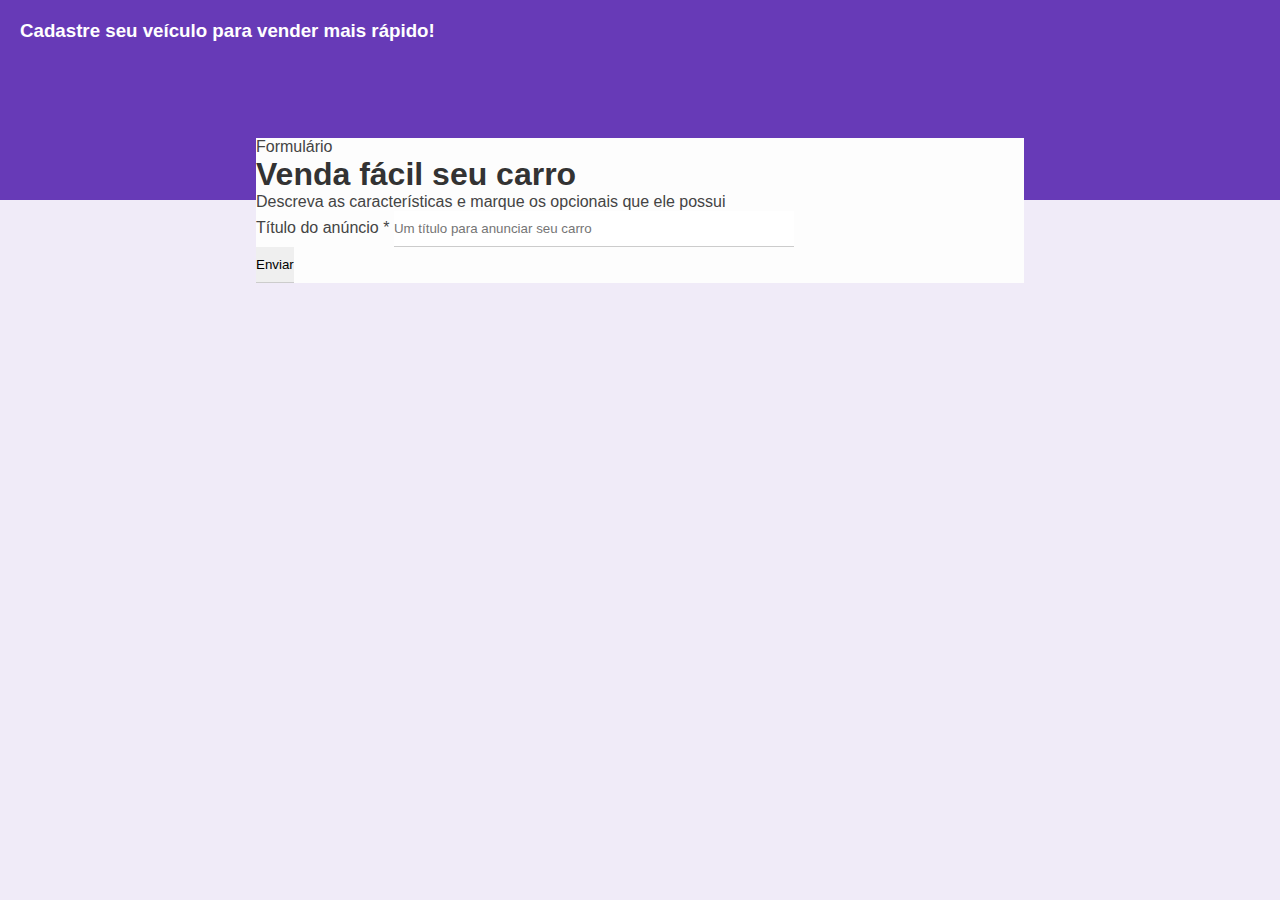
==== Projetos/2 - formulario/index.html @ 8fb5207c "Início da estilização (CSS)" ====
<!DOCTYPE html>
<html lang="en">
    <head>
        <meta charset="UTF-8">
        <meta http-equiv="X-UA-Compatible" content="IE=edge">
        <meta name="viewport" content="width=device-width, initial-scale=1.0">
        <title>Venda seu carro</title>
        <link rel="stylesheet" href="css/style.css">
    </head>
    <body>
        <div class="container">
            <div class="header">
                <h3>Cadastre seu veículo para vender mais rápido!</h3>
            </div>
            <div class="form-container">
                <div class="form-header">
                    <p>Formulário</p>
                </div>
                <div class="form-body">
                    <h1 class="form-title">Venda fácil seu carro</h1>
                    <p>Descreva as características e marque os opcionais que ele possui</p>
                    <form>
                        <div class="box-input">
                            <label for="title">Título do anúncio <span class="required-field">*</span></label>
                            <input type="text" name="title" id="title" class="block" placeholder="Um título para anunciar seu carro" minlength="1" maxlength="30" required>
                        </div>
                        <input type="submit" value="Enviar">
                    </form>
                </div>
            </div>
        </div>
    </body>
</html>
---- Projetos/2 - formulario/css/style.css ----
/* reset */
*{
    margin: 0;
    padding: 0;
    font-family: Arial, Helvetica, sans-serif;
}

body {
    background-color: #F0EBF8;
}

h1, h2, h3, h4, h5 {
    color: #333;
}

p, label {
    color: #444;
}

input {
    border: none;
    border-bottom: 1px solid #CCC;
    padding: 10px 0;
}

input[type="text"], 
input[type="number"], 
input[type="date"], 
input[type="file"] {
    width: 400px;
}

/* page header */
.header {
    height: 160px;
    padding: 20px;
    background-color: #673AB7;
}

.header h3 {
    color: #FFF;
    margin-top: 0;
}

/* form container */    
.form-container {
    background-color: #FDFDFD;
    width: 60%;
    margin: 0 auto;
    position: relative;
    top: -62px;
}
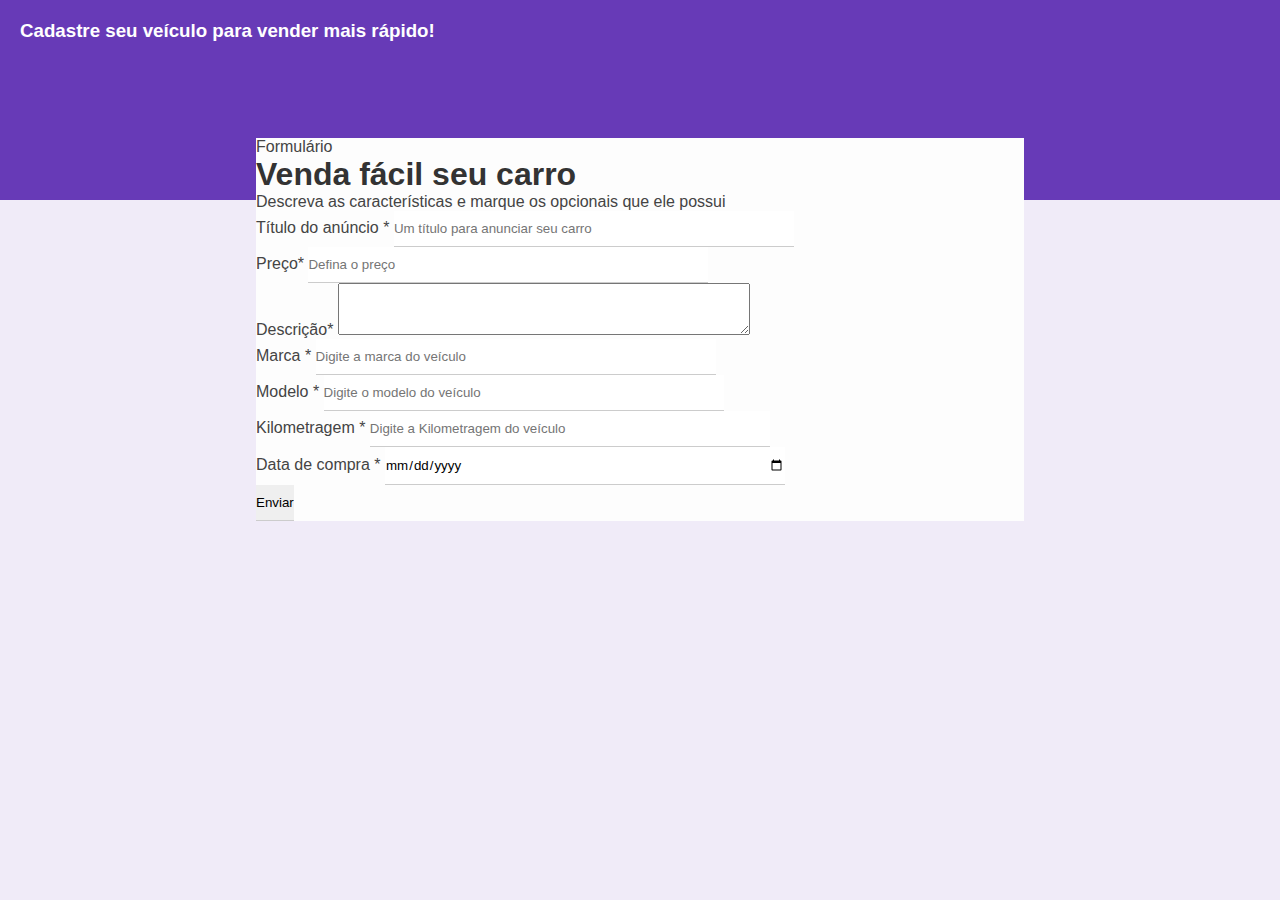
==== commit b906c2f5: "HTML - definindo os inputs" ====
--- a/Projetos/2 - formulario/index.html
+++ b/Projetos/2 - formulario/index.html
@@ -22,7 +22,75 @@
                     <form>
                         <div class="box-input">
                             <label for="title">Título do anúncio <span class="required-field">*</span></label>
-                            <input type="text" name="title" id="title" class="block" placeholder="Um título para anunciar seu carro" minlength="1" maxlength="30" required>
+                            <input 
+                            type="text" 
+                            name="title" 
+                            id="title" 
+                            class="block" 
+                            placeholder="Um título para anunciar seu carro" 
+                            minlength="1" 
+                            maxlength="30" 
+                            required
+                            />
+                        </div>
+                        <div class="box-input">
+                            <label for="price">Preço<span class="required-field">*</span></label>
+                            <input 
+                            type="number" 
+                            name="price" 
+                            id="price" 
+                            class="block" 
+                            placeholder="Defina o preço"  
+                            required
+                            />
+                        </div>
+                        <div class="box-input">
+                            <label for="description">Descrição<span class="required-field">*</span></label>
+                            <textarea 
+                            name="description"
+                            id="description" 
+                            class="block" 
+                            placeholder="Aqui você descreve os detalhes do veículo, por exemplo: se ele tem algum arranhão">
+                            </textarea>
+                        </div>
+                        <div class="box-input">
+                            <label for="brand">Marca <span class="required-field">*</span></label>
+                            <input 
+                            type="text" 
+                            name="brand" 
+                            id="brand" 
+                            class="block" 
+                            placeholder="Digite a marca do veículo" 
+                            required>
+                        </div>
+                        <div class="box-input">
+                            <label for="model">Modelo <span class="required-field">*</span></label>
+                            <input 
+                            type="text" 
+                            name="model" 
+                            id="model" 
+                            class="block" 
+                            placeholder="Digite o modelo do veículo" 
+                            required>
+                        </div>
+                        <div class="box-input">
+                            <label for="mileage"> Kilometragem <span class="required-field">*</span></label>
+                            <input 
+                            type="number" 
+                            name="mileage" 
+                            id="mileage" 
+                            class="block" 
+                            placeholder="Digite a Kilometragem do veículo" 
+                            required>
+                        </div>
+                        <div class="box-input">
+                            <label for="purchase_date"> Data de compra <span class="required-field">*</span></label>
+                            <input 
+                            type="date" 
+                            name="purchase_date" 
+                            id="purchase_date" 
+                            class="block" 
+                            required>
                         </div>
                         <input type="submit" value="Enviar">
                     </form>
--- a/Projetos/2 - formulario/css/style.css
+++ b/Projetos/2 - formulario/css/style.css
@@ -26,8 +26,13 @@
 input[type="text"], 
 input[type="number"], 
 input[type="date"], 
-input[type="file"] {
+input[type="file"],
+textarea {
     width: 400px;
+}
+
+textarea {
+    padding: 10px 5px;
 }
 
 /* page header */
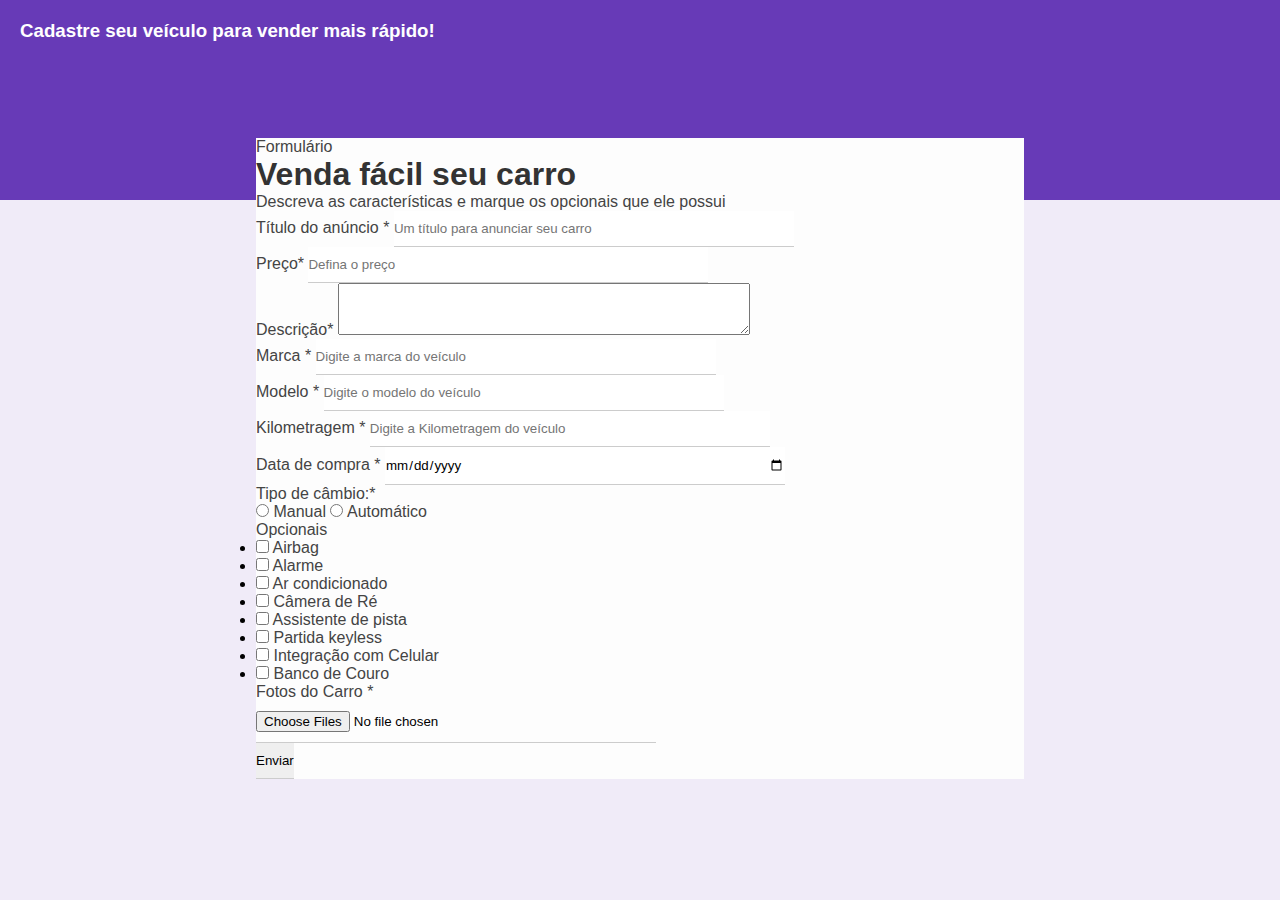
==== commit b6c0c41b: "HTML finalizado (adição de mais inputs)" ====
--- a/Projetos/2 - formulario/index.html
+++ b/Projetos/2 - formulario/index.html
@@ -92,7 +92,107 @@
                             class="block" 
                             required>
                         </div>
-                        <input type="submit" value="Enviar">
+                        <div class="box-input">
+                            <p>Tipo de câmbio:<span class="required-field">*</span></p>
+                            <input type="radio" id="manual" name="gear">
+                            <label for="manual">Manual</label>
+                            <input type="radio" id="automatico" name="gear">
+                            <label for="automatico">Automático</label>
+                        </div>
+                        <div class="optional-box">
+                            <p>Opcionais</p>
+                            <ul class="optional-list">
+                                <li>
+                                    <input 
+                                    type="checkbox" 
+                                    name="optional[]" 
+                                    id="airbag" 
+                                    value="airbag"
+                                    />
+                                    <label for="airbag">Airbag</label>
+                                </li>
+                                <li>
+                                    <input 
+                                    type="checkbox" 
+                                    name="optional[]" 
+                                    id="alarm" 
+                                    value="alarm"
+                                    />
+                                    <label for="alarm">Alarme</label>
+                                </li>
+                                <li>
+                                    <input 
+                                    type="checkbox" 
+                                    name="optional[]" 
+                                    id="ac" 
+                                    value="ac"
+                                    />
+                                    <label for="ac">Ar condicionado</label>
+                                </li>
+                                <li>
+                                    <input 
+                                    type="checkbox" 
+                                    name="optional[]" 
+                                    id="reverse_camera" 
+                                    value="reverse_camera"
+                                    />
+                                    <label for="reverse_camera">Câmera de Ré</label>
+                                </li>
+                            </ul>
+                        </div>
+                        <div class="optional-box">
+                            <ul class="optional-list">
+                                <li>
+                                    <input 
+                                    type="checkbox" 
+                                    name="optional[]" 
+                                    id="lane_assist" 
+                                    value="lane_assist"
+                                    />
+                                    <label for="lane_assist">Assistente de pista</label>
+                                </li>
+                                <li>
+                                    <input 
+                                    type="checkbox" 
+                                    name="optional[]" 
+                                    id="keyless" 
+                                    value="keyless"
+                                    />
+                                    <label for="keyless">Partida keyless</label>
+                                </li>
+                                <li>
+                                    <input 
+                                    type="checkbox" 
+                                    name="optional[]" 
+                                    id="smartphone" 
+                                    value="smartphone"
+                                    />
+                                    <label for="smartphone">Integração com Celular</label>
+                                </li>
+                                <li>
+                                    <input 
+                                    type="checkbox" 
+                                    name="optional[]" 
+                                    id="leather_seat" 
+                                    value="leather_seat"
+                                    />
+                                    <label for="leather_seat">Banco de Couro</label>
+                                </li>
+                            </ul>  
+                        </div>
+                        <div class="box-input">
+                            <p>Fotos do Carro <span class="required-fiel">*</span></p>
+                            <input 
+                            type="file" 
+                            multiple 
+                            accept="image/img, image/png" 
+                            id="images"
+                            name="images"
+                            required
+                            />
+
+                        </div>
+                        <input type="submit" value="Enviar" class="btn-submit">
                     </form>
                 </div>
             </div>
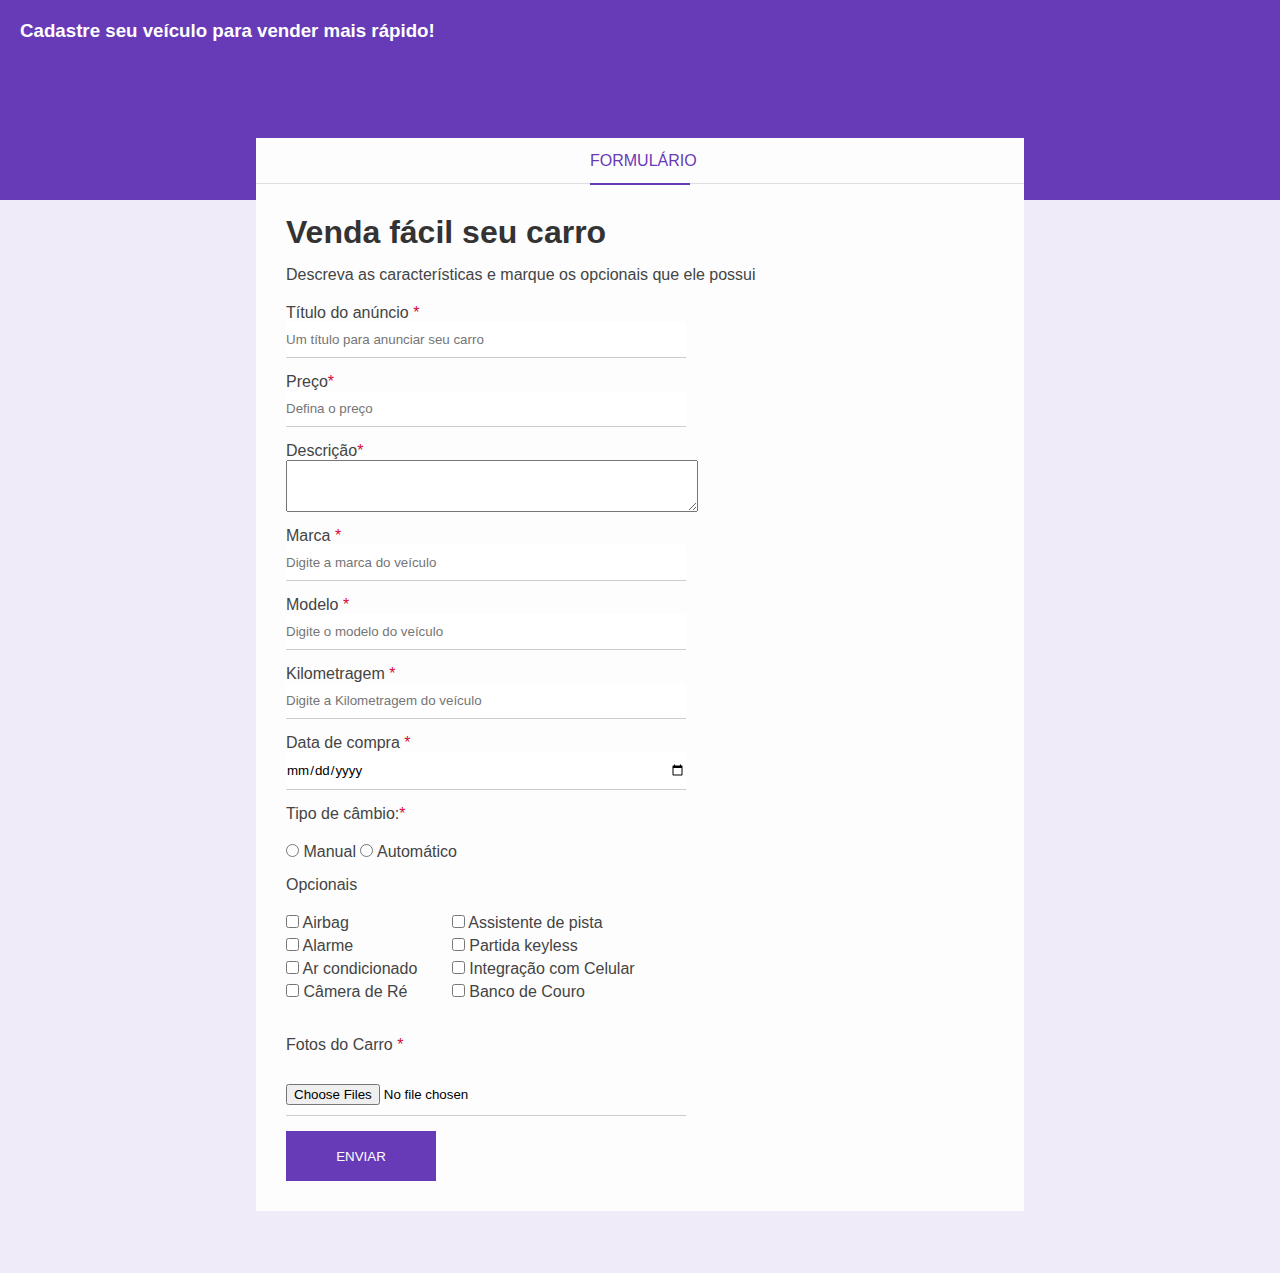
==== commit 27db2095: "CSS finalizado" ====
--- a/Projetos/2 - formulario/index.html
+++ b/Projetos/2 - formulario/index.html
@@ -181,7 +181,7 @@
                             </ul>  
                         </div>
                         <div class="box-input">
-                            <p>Fotos do Carro <span class="required-fiel">*</span></p>
+                            <p>Fotos do Carro <span class="required-field">*</span></p>
                             <input 
                             type="file" 
                             multiple 
@@ -190,7 +190,6 @@
                             name="images"
                             required
                             />
-
                         </div>
                         <input type="submit" value="Enviar" class="btn-submit">
                     </form>
--- a/Projetos/2 - formulario/css/style.css
+++ b/Projetos/2 - formulario/css/style.css
@@ -54,4 +54,77 @@
     margin: 0 auto;
     position: relative;
     top: -62px;
+}
+
+/* form header */
+.form-header {
+    border-bottom: 1px solid #DFDFDF;
+    height: 45px; 
+}
+
+.form-header p {
+    color: #673AB7;
+    border-bottom: 2px solid #673AB7;
+    width: 100px;
+    text-align: center;
+    margin: 0 auto;
+    text-transform: uppercase;
+    height: 45px;
+    line-height: 45px;
+}
+
+/* form body */
+.form-body {
+    padding: 30px;
+}
+
+.form-title {
+    margin-bottom: 15px;
+}
+
+.form-body p {
+    margin-bottom: 20px;
+}
+
+.required-field {
+    color: #D80835;
+}
+
+.box-input {
+    border: 35px;
+}
+
+.block {
+    display: block;
+}
+
+.optional-box {
+    display: inline-block;
+    margin: 0 30px 30px 0;
+}
+
+.optional-list li {
+    list-style: none;
+    margin-bottom: 5px;
+}
+
+.box-input {
+    margin-bottom: 15px;
+}
+
+.btn-submit {
+    background-color: #673AB7;
+    color: #FFF;
+    border: 2px solid transparent;
+    width: 150px;
+    height: 50px;
+    cursor: pointer;
+    text-transform: uppercase;
+    transition: .5s;
+}
+
+.btn-submit:hover {
+    background-color: #FFF;
+    border-color: #673AB7;
+    color: #673AB7;
 }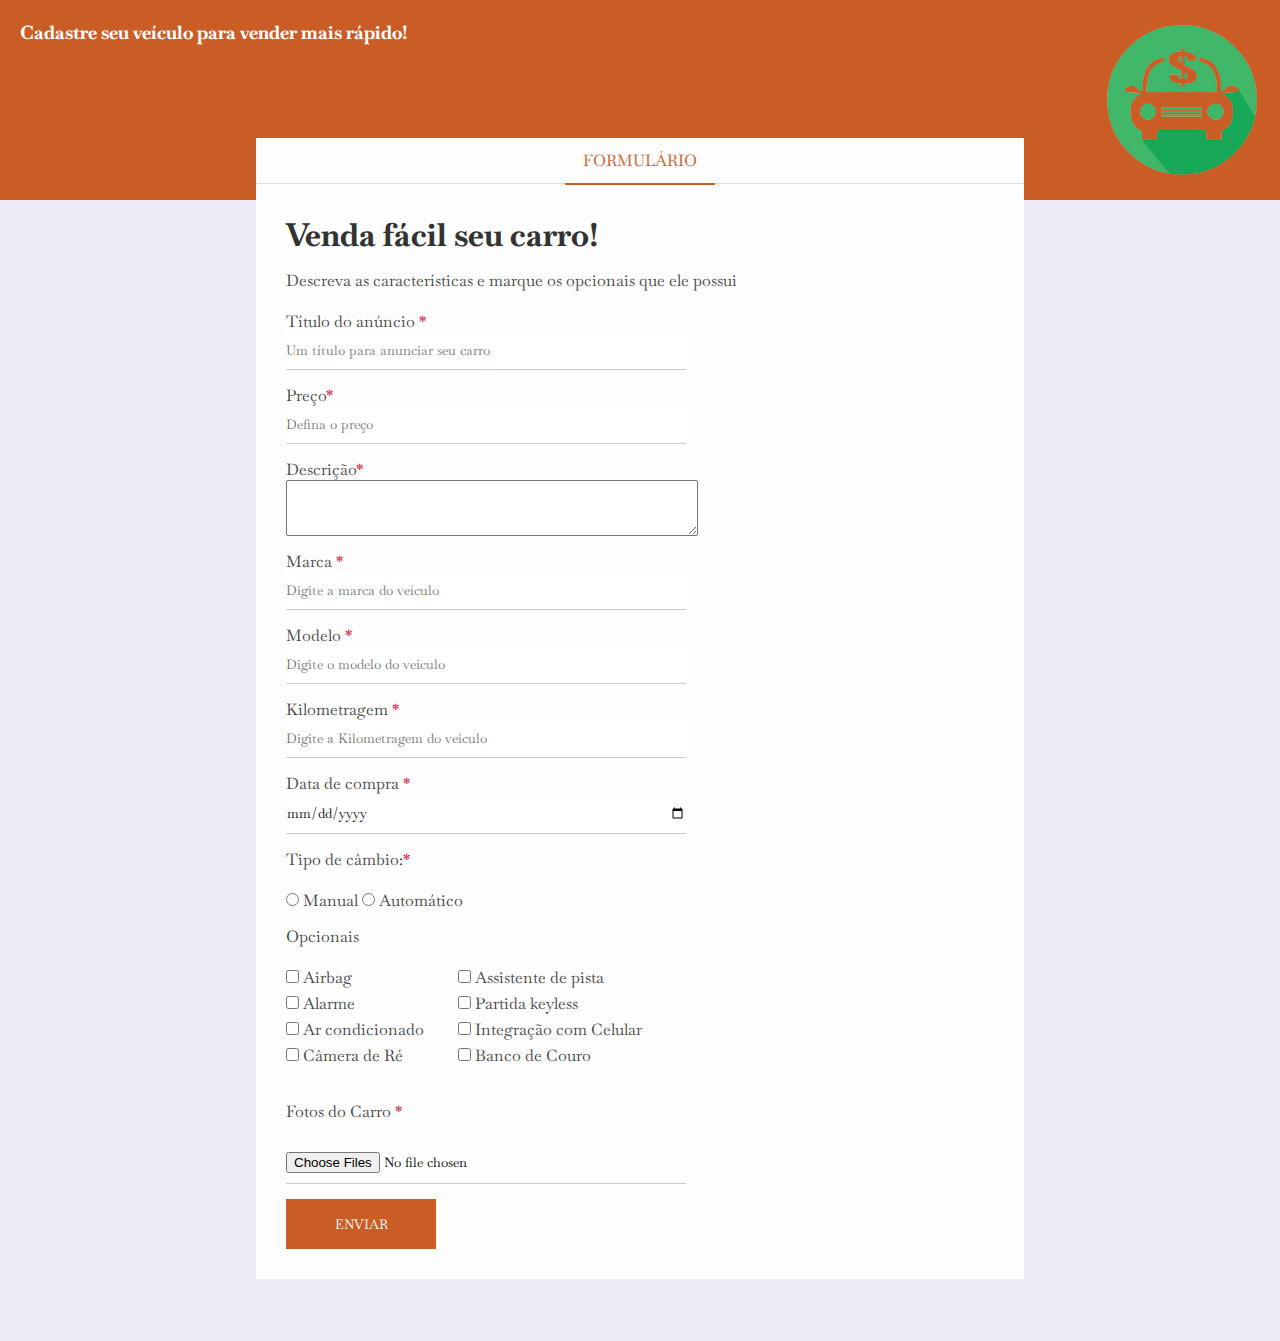
==== commit 0bfb4a9c: "Organização das pastas" ====
--- a/Projetos/2 - formulario/index.html
+++ b/Projetos/2 - formulario/index.html
@@ -5,7 +5,8 @@
         <meta http-equiv="X-UA-Compatible" content="IE=edge">
         <meta name="viewport" content="width=device-width, initial-scale=1.0">
         <title>Venda seu carro</title>
-        <link rel="stylesheet" href="css/style.css">
+        <link rel="stylesheet" href="./assets/css/style.css">
+        <link rel="preconnect" href="https://fonts.googleapis.com"><link rel="preconnect" href="https://fonts.gstatic.com" crossorigin><link href="https://fonts.googleapis.com/css2?family=Baskervville&display=swap" rel="stylesheet">
     </head>
     <body>
         <div class="container">
@@ -17,7 +18,7 @@
                     <p>Formulário</p>
                 </div>
                 <div class="form-body">
-                    <h1 class="form-title">Venda fácil seu carro</h1>
+                    <h1 class="form-title">Venda fácil seu carro!</h1>
                     <p>Descreva as características e marque os opcionais que ele possui</p>
                     <form>
                         <div class="box-input">
@@ -49,7 +50,7 @@
                             <textarea 
                             name="description"
                             id="description" 
-                            class="block" 
+                            class="block"
                             placeholder="Aqui você descreve os detalhes do veículo, por exemplo: se ele tem algum arranhão">
                             </textarea>
                         </div>
--- a/Projetos/2 - formulario/assets/css/style.css
+++ b/Projetos/2 - formulario/assets/css/style.css
@@ -0,0 +1,155 @@
+/* reset */
+*{
+    margin: 0;
+    padding: 0;
+    font-family: 'Baskervville', serif;
+}
+
+:root {
+    /* background-color */
+    --body:#F0EBF8;
+    --primary-color:#FDFDFD;
+    --secundary-color: #FFF;
+
+    /* text color */
+    --title: #333;
+    --secundary-text: #444;
+    
+    /* color text and details */
+    --main-color:#ca5c26;
+
+    /* border color */
+    --primary-border: #CCC;
+    --secundary-border:#DFDFDF;
+
+    /* details */
+    --required-field: #D80835;
+}
+
+body {
+    background-color: var(--body);
+}
+
+h1, h2, h3, h4, h5 {
+    color: var(--title);
+}
+
+p, label {
+    color:var(--secundary-text);
+}
+
+input {
+    border: none;
+    border-bottom: 1px solid var(--primary-border);
+    padding: 10px 0;
+}
+
+input[type="text"], 
+input[type="number"], 
+input[type="date"], 
+input[type="file"],
+textarea {
+    width: 400px;
+}
+
+textarea {
+    padding: 10px 5px;
+}
+
+/* page header */
+.header {
+    height: 160px;
+    padding: 20px;
+    background-color: var(--main-color);
+    background-image: url(../img/car_sale.png);
+    background-repeat: no-repeat;
+    background-position: right;
+    background-size: 15%;
+}
+
+.header h3 {
+    color: var(--secundary-color);
+    margin-top: 0;
+}
+
+/* form container */    
+.form-container {
+    background-color: var(--primary-color);
+    width: 60%;
+    margin: 0 auto;
+    position: relative;
+    top: -62px;
+}
+
+/* form header */
+.form-header {
+    border-bottom: 1px solid var(--secundary-border);
+    height: 45px; 
+}
+
+.form-header p {
+    color: var(--main-color);
+    border-bottom: 2px solid var(--main-color);
+    width: 150px;
+    text-align: center;
+    margin: 0 auto;
+    text-transform: uppercase;
+    height: 45px;
+    line-height: 45px;
+}
+
+/* form body */
+.form-body {
+    padding: 30px;
+}
+
+.form-title {
+    margin-bottom: 15px;
+}
+
+.form-body p {
+    margin-bottom: 20px;
+}
+
+.required-field {
+    color: var(--required-field);
+}
+
+.box-input {
+    border: 35px;
+}
+
+.block {
+    display: block;
+}
+
+.optional-box {
+    display: inline-block;
+    margin: 0 30px 30px 0;
+}
+
+.optional-list li {
+    list-style: none;
+    margin-bottom: 5px;
+}
+
+.box-input {
+    margin-bottom: 15px;
+}
+
+.btn-submit {
+    background-color: var(--main-color);
+    color: var(--secundary-color);
+    border: 2px solid transparent;
+    width: 150px;
+    height: 50px;
+    cursor: pointer;
+    text-transform: uppercase;
+    transition: .5s;
+}
+
+.btn-submit:hover {
+    background-color: var(--secundary-color) ;
+    border-color: var(--main-color);
+    color: var(--main-color);
+}